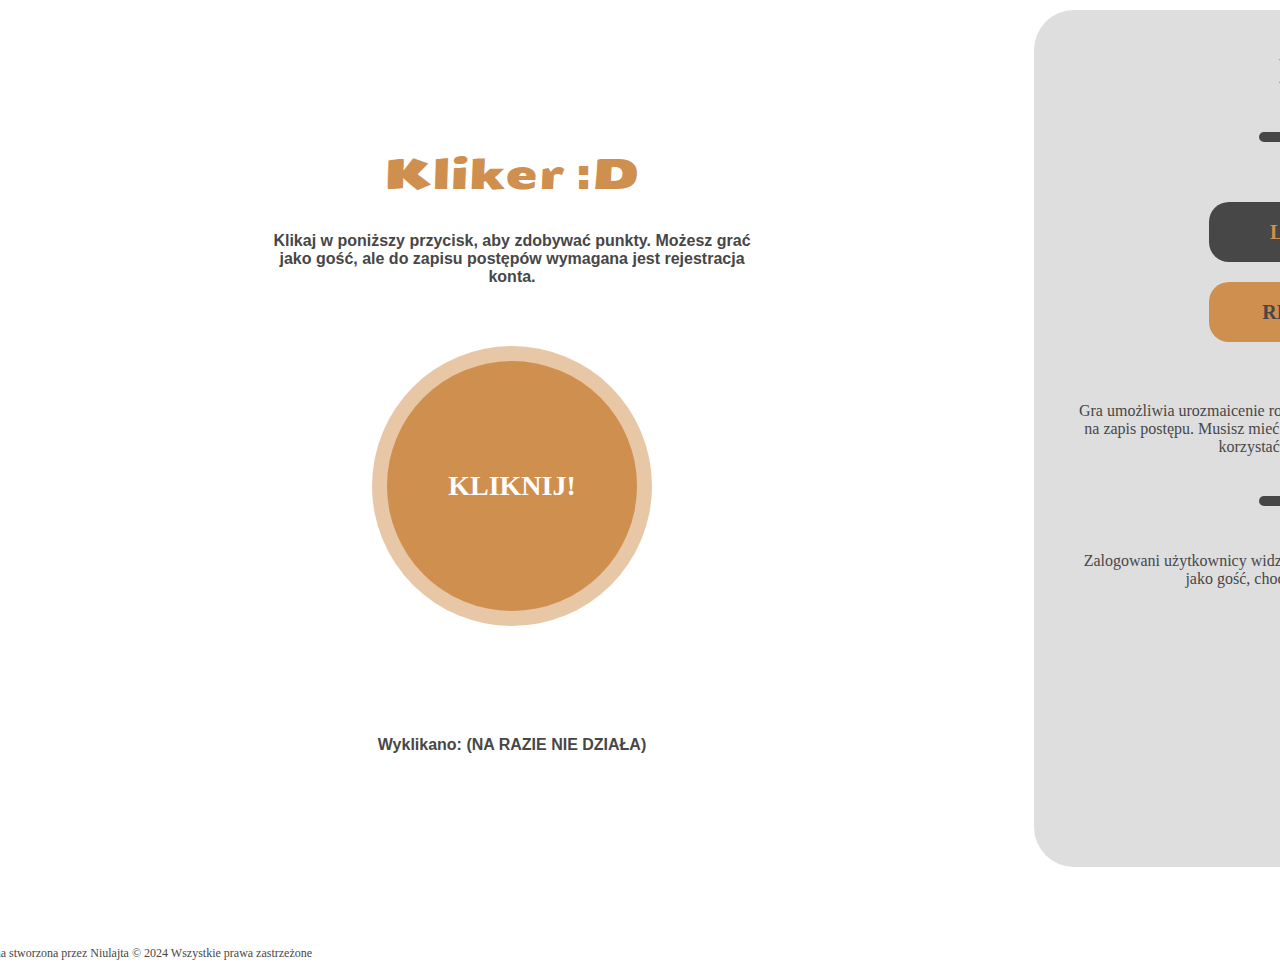
==== wwwroot/index.html @ db7d6076 "Dodano projekt z dysku do repozytorium" ====
﻿<!DOCTYPE html>
<html lang="pl">
    <head>
        <meta charset="utf-8" />
        <meta name="viewport" content="width=device-width, initial-scale=1.0">
        <link rel="stylesheet" href="css/style.css">
        <link rel="preconnect" href="https://fonts.googleapis.com">
        <link rel="preconnect" href="https://fonts.gstatic.com" crossorigin>
        <link href="https://fonts.googleapis.com/css2?family=Seymour+One&display=swap" rel="stylesheet">
        <title>Kliker - klikaj i wygrywaj</title>
    </head>

    <body>
        <div id="container">

            <div id="gamescreen">
                <h1 id="gameheader">Kliker :D</h1>
                <h3 id="gameinfoheader">Klikaj w poniższy przycisk, aby zdobywać punkty. Możesz grać jako gość, ale do zapisu postępów wymagana jest rejestracja konta.</h3>
                <div id="clicker">KLIKNIJ!</div>
                <h3 id="clickcountheader">Wyklikano: (NA RAZIE NIE DZIAŁA)</h3>
                <div id="footer">Strona stworzona przez Niulajta © 2024 Wszystkie prawa zastrzeżone</div>
            </div>

            <div id="secondaryscreen">
                <div id="panel">
                    <h3 id="panelmenuheader">MENU</h3>
                    <button id="loginsitebutton" class="mainrolebutton">LOGOWANIE</button>
                    <button id="registersitebutton" class="secondaryrolebutton">REJESTRACJA</button>
                    <p id="paneltext">
                        Gra umożliwia urozmaicenie
                        rozgrywki poprzez
                        kupowanie ulepszeń i
                        pozwala na zapis postępu.
                        Musisz mieć konto i logować się na nie,
                        jeśli chcesz w pełni korzystać
                        z funkcjonalności klikera.
                    </p>
                    <p id="paneltext2">
                        Zalogowani użytkownicy widzą
                        w tym miejscu inny panel,
                        możesz nadal grać jako gość,
                        chociaż pewnie będziesz żałować :)
                    </p>
                </div>
            </div>
            
        </div>
    </body>
</html>
---- wwwroot/css/style.css ----
﻿/*Style globalne*/
body 
{
    margin: 0px !important;
    padding: 0px !important;
    background-color: slategrey;
}

a
{
    color: #474747;
    font-family: Roboto;
    font-size: 14px;
}


/*Głowne komponenty na stronie*/
#container
{
    width: auto;
    height: 100vh;
    background-color: red;
}

#gamescreen
{
    position: relative;
    width: 80%;
    height: 972px;
    float: left;
    background-color: white;
}

#secondaryscreen
{
    position: relative;
    width: 20%;
    height: 972px;
    float: left;
    box-sizing: border-box;
    padding: 10px;
    background-color: white;
}

#loginscreen
{
    position: relative;
    width: 100%;
    height: 100%;
    box-sizing: border-box;
    padding: 10px;
    background-color: white;
}

#panel
{
    position: relative;
    overflow: hidden;
    display: flex;
    justify-content: flex-start;
    align-items: center;
    flex-direction: column;
    width: 600px;
    height: 90%;

    background-color: #dedede;
    border-radius: 40px;
}

#loginpanel
{
    position: relative;
    overflow: hidden;
    display: flex;
    justify-content: flex-start;
    align-items: center;
    flex-direction: column;
    width: 600px;
    height: 80%;
    margin: auto;
    margin-top: 100px;

    background-color: #dedede;
    border-radius: 40px;
}

#footer
{
    position: absolute;
    top: 98%;
    left: 14%;
    transform: translate(-50%, -50%);
    color: #474747;
    font-family: Roboto;
    font-size: 12px;
}



/*Nagłówki i akapity*/
#gameheader
{
    position: absolute;
    top: 15%;
    left: 50%;
    transform: translate(-50%, -50%);
    color: #cf8f4e;
    font-family: "Seymour One", serif;
    font-weight: 400;
    font-style: normal;
    font-size: 42px;
}

#gameinfoheader
{
    position: absolute;
    top: 25%;
    left: 50%;
    transform: translate(-50%, -50%);
    text-align: center;
    color: #474747;
    font-family: Arial;
    font-size: 16px;
}

#clickcountheader
{
    position: absolute;
    top: 75%;
    left: 50%;
    transform: translate(-50%, -50%);
    text-align: center;
    color: #474747;
    font-family: Arial;
    font-size: 16px;
}

#panelmenuheader
{
    position: relative;
    margin-top: 40px;
    margin-bottom: 20px; /* Odstęp między nagłówkiem a separatorem */
    text-align: center;
    font-size: 36px;
    color: #474747;
    font-family: Verdana;
}
    #panelmenuheader::after
    {
        content: "";
        display: block;
        width: 150px;
        height: 10px;
        background-color: #474747;
        border-radius: 10px;
        margin: 40px auto; /* Wyrównanie do środka i odstęp od tekstu */
    }

#loginpanelheader
{
    position: relative;
    margin-top: 40px;
    margin-bottom: 20px; /* Odstęp między nagłówkiem a separatorem */
    text-align: center;
    font-size: 36px;
    color: #474747;
    font-family: Verdana;
}

    #loginpanelheader::after
    {
        content: "";
        display: block;
        width: 150px;
        height: 10px;
        background-color: #474747;
        border-radius: 10px;
        margin: 40px auto; /* Wyrównanie do środka i odstęp od tekstu */
    }
    
#paneltext
{
    position: relative;
    margin-top: 60px;
    margin-left: 40px;
    margin-right: 40px;
    text-align: center;
    font-family: Roboto;
    font-size: 16px;
    color: #474747;
}
    #paneltext::after
    {
        content: "";
        display: block;
        width: 150px;
        height: 10px;
        background-color: #474747;
        border-radius: 10px;
        margin: 40px auto 0px; /* Wyrównanie do środka i odstęp od tekstu */
    }

#paneltext2
{
    position: relative;
    margin-top: 30px;
    margin-left: 40px;
    margin-right: 40px;
    text-align: center;
    font-family: Roboto;
    font-size: 16px;
    color: #474747;
}



/*Przyciski i aktywne elementy*/
#clicker
{
    position: absolute;
    top: 50%;
    left: 50%;
    transform: translate(-50%, -50%);
    height: 250px;
    width: 250px;
    line-height: 250px;

    background-color: #cf8f4e;
    border-radius: 50%;
    box-shadow: 0 0 0 15px rgba(207, 143, 78, 0.5);

    text-align: center;
    font-weight: bold;
    border-radius: 50%;
    font-size: 28px;
    font-family: Roboto;
    color: white;
    text-align: center;
    
    cursor: pointer;
    user-select: none;
    transition: 0.1s;
}
    #clicker:hover
    {
        background-color: #be7e3d;
        box-shadow: 0 0 0 10px rgba(207, 143, 78, 0.75);
    }
    #clicker:active
    {
        background-color: #df9f5f;
        box-shadow: 0 0 0 8px rgba(207, 143, 78, 0.75);
    }


#loginsitebutton
{
    position: relative;
    width: 250px;
    height: 60px;

    background-color: #474747;
    color: #cf8f4e;
    font-family: Verdana;
    font-size: 20px;
    font-weight: 800;

    border: none;
    border-radius: 20px;
    cursor: pointer;
    transition: 0.2s;
}
    #loginsitebutton:hover
    {
        color: white;
    }

#registersitebutton
{
    position: relative;
    width: 250px;
    height: 60px;
    margin-top: 20px;

    background-color: #cf8f4e;
    color: #474747;
    font-family: Verdana;
    font-size: 20px;
    font-weight: 800;

    border: none;
    border-radius: 20px;
    cursor: pointer;
    transition: 0.2s;
}
    #registersitebutton:hover
    {
        background-color: #474747;
        color: white;
    }

#signinbutton
{
    position: relative;
    width: 250px;
    height: 60px;
    margin-top: 20px;
    margin-bottom: 10px;
    background-color: #cf8f4e;
    color: #474747;
    font-family: Verdana;
    font-size: 20px;
    font-weight: 800;
    border: none;
    border-radius: 20px;
    cursor: pointer;
    transition: 0.2s;
}

    #signinbutton:hover
    {
        background-color: #474747;
        color: white;
    }

#signupbutton
{
    position: relative;
    width: 250px;
    height: 60px;
    margin-top: 10px;
    margin-bottom: 40px;
    background-color: #474747;
    color: #cf8f4e;
    font-family: Verdana;
    font-size: 20px;
    font-weight: 800;
    border: none;
    border-radius: 20px;
    cursor: pointer;
    transition: 0.2s;
}

    #signupbutton:hover
    {
        color: white;
    }

#loginform
{
    position: relative;
    display: flex;
    width: 60%;
    align-content: center;
    justify-content: flex-start;
    align-items: center;
    flex-direction: column;
    color: #474747;
}

    #loginform input
    {
        width: 100%;
        margin-bottom: 15px;
        padding: 15px;
        border: none;
        border-radius: 14px;
        box-sizing: border-box;
        color: #474747;
        font-size: 22px;
        transition: border-color 0.3s;
    }
        #loginform input:focus
        {
            outline: solid;
            outline-width: 2px;
            outline-color: #474747;
        }

#passwordinput
{
    margin-top: 10px;
}

#passwordrecoverylink::after
{
    content: "";
    display: block;
    width: 150px;
    height: 10px;
    background-color: #474747;
    border-radius: 10px;
    margin: 60px auto 0px; /* Wyrównanie do środka i odstęp od tekstu */
}

#registernewaccountlink
{
    margin-top: 50px;
}
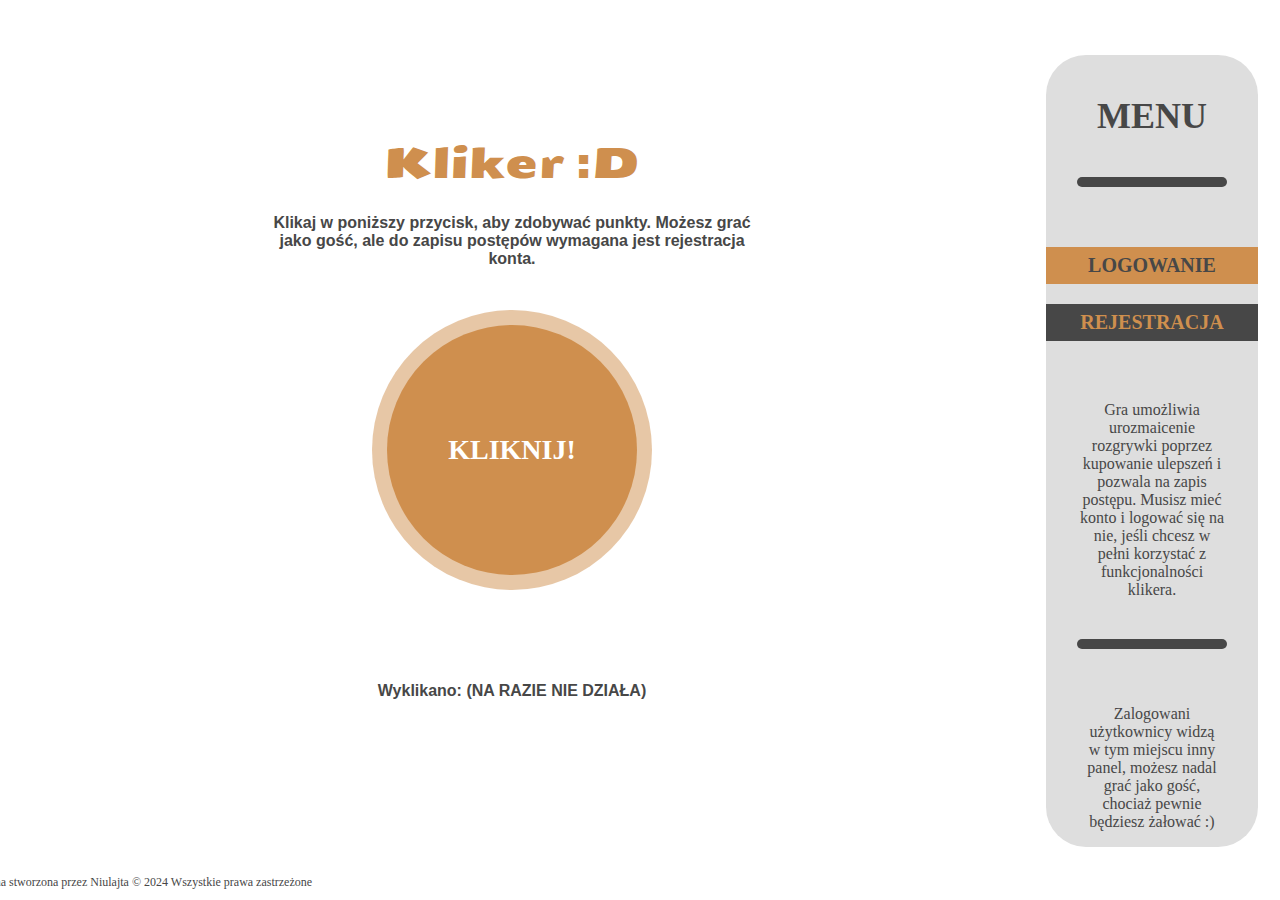
==== commit 0d8a3418: "Refaktoryzacja arkuszy CSS, zastosowanie klas HTML" ====
--- a/wwwroot/index.html
+++ b/wwwroot/index.html
@@ -10,23 +10,23 @@
         <title>Kliker - klikaj i wygrywaj</title>
     </head>
 
-    <body>
+    <body class="main_page">
         <div id="container">
 
-            <div id="gamescreen">
-                <h1 id="gameheader">Kliker :D</h1>
-                <h3 id="gameinfoheader">Klikaj w poniższy przycisk, aby zdobywać punkty. Możesz grać jako gość, ale do zapisu postępów wymagana jest rejestracja konta.</h3>
+            <div id="game_screen" class="screen">
+                <h1 id="main_header">Kliker :D</h1>
+                <h3 id="gameinfo_header" class="game_header">Klikaj w poniższy przycisk, aby zdobywać punkty. Możesz grać jako gość, ale do zapisu postępów wymagana jest rejestracja konta.</h3>
                 <div id="clicker">KLIKNIJ!</div>
-                <h3 id="clickcountheader">Wyklikano: (NA RAZIE NIE DZIAŁA)</h3>
-                <div id="footer">Strona stworzona przez Niulajta © 2024 Wszystkie prawa zastrzeżone</div>
+                <h3 id="clickcount_header" class="game_header">Wyklikano: (NA RAZIE NIE DZIAŁA)</h3>
+                <div id="main_footer" class="footer">Strona stworzona przez Niulajta © 2024 Wszystkie prawa zastrzeżone</div>
             </div>
 
-            <div id="secondaryscreen">
-                <div id="panel">
-                    <h3 id="panelmenuheader">MENU</h3>
-                    <button id="loginsitebutton" class="mainrolebutton">LOGOWANIE</button>
-                    <button id="registersitebutton" class="secondaryrolebutton">REJESTRACJA</button>
-                    <p id="paneltext">
+            <div id="secondary_screen" class="screen">
+                <div id="main_panel" class="panel">
+                    <h3 id="panelmenu_header" class="panel_header separator">MENU</h3>
+                    <button id="login_button" class="mainrole_button">LOGOWANIE</button>
+                    <button id="register_button" class="secondaryrole_button">REJESTRACJA</button>
+                    <p id="mainpanel_text1" class="panel_text separator">
                         Gra umożliwia urozmaicenie
                         rozgrywki poprzez
                         kupowanie ulepszeń i
@@ -35,7 +35,7 @@
                         jeśli chcesz w pełni korzystać
                         z funkcjonalności klikera.
                     </p>
-                    <p id="paneltext2">
+                    <p id="mainpanel_text2" class="panel_text">
                         Zalogowani użytkownicy widzą
                         w tym miejscu inny panel,
                         możesz nadal grać jako gość,
--- a/wwwroot/css/style.css
+++ b/wwwroot/css/style.css
@@ -11,7 +11,58 @@
     color: #474747;
     font-family: Roboto;
     font-size: 14px;
-}
+    transition: 0.1s;
+}
+    a:hover
+    {
+        color: black;
+    }
+
+button
+{
+    position: relative;
+    width: 250px;
+    height: 60px;
+    font-family: Verdana;
+    font-size: 20px;
+    font-weight: 800;
+    border: none;
+    border-radius: 20px;
+    cursor: pointer;
+    transition: 0.2s;
+}
+
+form
+{
+    position: relative;
+    width: 60%;
+    display: flex;
+    align-content: center;
+    justify-content: flex-start;
+    align-items: center;
+    flex-direction: column;
+    color: #474747;
+}
+
+input
+{
+    width: 120%;
+    margin-bottom: 15px;
+    padding: 15px;
+    border: none;
+    border-radius: 14px;
+    box-sizing: border-box;
+    color: #474747;
+    font-size: 22px;
+    transition: border-color 0.3s;
+}
+    input:focus
+    {
+        outline: solid;
+        outline-width: 2px;
+        outline-color: #474747;
+    }
+
 
 
 /*Głowne komponenty na stronie*/
@@ -22,69 +73,63 @@
     background-color: red;
 }
 
-#gamescreen
-{
-    position: relative;
-    width: 80%;
-    height: 972px;
-    float: left;
+.screen
+{
+    position: relative;
+    width: 100%;
+    height: 100%;
     background-color: white;
-}
-
-#secondaryscreen
-{
-    position: relative;
-    width: 20%;
-    height: 972px;
-    float: left;
     box-sizing: border-box;
     padding: 10px;
-    background-color: white;
-}
-
-#loginscreen
-{
-    position: relative;
-    width: 100%;
-    height: 100%;
-    box-sizing: border-box;
-    padding: 10px;
-    background-color: white;
-}
-
-#panel
-{
-    position: relative;
+}
+
+#game_screen
+{
+    width: 80%;
+    float: left;
+}
+
+#secondary_screen
+{
+    width: 20%;
+    float: left;
+}
+
+.panel
+{
+    position: relative;
+    margin: auto;
     overflow: hidden;
     display: flex;
     justify-content: flex-start;
     align-items: center;
     flex-direction: column;
+    background-color: #dedede;
+    border-radius: 40px;
+}
+
+#main_panel
+{
+    width: 90%;
+    height: 90%;
+    margin-top: 45px;
+}
+
+#login_panel
+{
+    width: 600px;
+    height: 80%;
+    margin-top: 100px;
+}
+
+#register_panel
+{
     width: 600px;
     height: 90%;
-
-    background-color: #dedede;
-    border-radius: 40px;
-}
-
-#loginpanel
-{
-    position: relative;
-    overflow: hidden;
-    display: flex;
-    justify-content: flex-start;
-    align-items: center;
-    flex-direction: column;
-    width: 600px;
-    height: 80%;
-    margin: auto;
-    margin-top: 100px;
-
-    background-color: #dedede;
-    border-radius: 40px;
-}
-
-#footer
+    margin-top: 50px;
+}
+
+.footer
 {
     position: absolute;
     top: 98%;
@@ -98,7 +143,7 @@
 
 
 /*Nagłówki i akapity*/
-#gameheader
+#main_header
 {
     position: absolute;
     top: 15%;
@@ -111,106 +156,98 @@
     font-size: 42px;
 }
 
-#gameinfoheader
+.separator::after /*pseudoklasa dodawana do obiektów z separatorem - takim pseudoelementem*/
+{
+    content: "";
+    display: block;
+    width: 150px;
+    height: 10px;
+    background-color: #474747;
+    border-radius: 10px;
+    margin: 40px auto;
+}
+
+.game_header
 {
     position: absolute;
+    transform: translate(-50%, -50%);
+    text-align: center;
+    color: #474747;
+    font-family: Arial;
+    font-size: 16px;
+}
+
+#gameinfo_header
+{
     top: 25%;
     left: 50%;
-    transform: translate(-50%, -50%);
-    text-align: center;
-    color: #474747;
-    font-family: Arial;
-    font-size: 16px;
-}
-
-#clickcountheader
-{
-    position: absolute;
+}
+
+#clickcount_header
+{
     top: 75%;
     left: 50%;
-    transform: translate(-50%, -50%);
-    text-align: center;
-    color: #474747;
-    font-family: Arial;
+}
+
+.panel_header
+{
+    position: relative;
+    margin-top: 40px;
+    margin-bottom: 20px;
+    text-align: center;
+    font-size: 36px;
+    color: #474747;
+    font-family: Verdana;
+}
+    
+.panel_text
+{
+    position: relative;
+    margin-left: 40px;
+    margin-right: 40px;
+    text-align: center;
+    font-family: Roboto;
     font-size: 16px;
-}
-
-#panelmenuheader
-{
-    position: relative;
-    margin-top: 40px;
-    margin-bottom: 20px; /* Odstęp między nagłówkiem a separatorem */
-    text-align: center;
-    font-size: 36px;
-    color: #474747;
-    font-family: Verdana;
-}
-    #panelmenuheader::after
-    {
+    color: #474747;
+}
+
+#mainpanel_text1
+{
+    margin-top: 60px;
+}
+
+#mainpanel_text2
+{
+    margin-top: 0px;
+}
+
+#registernewaccount_text
+{
+    margin-top: 50px;
+    font-size: 14px;
+    transition: 0.1s;
+}
+
+#loginsite_text
+{
+    margin-top: 20px;
+    font-size: 14px;
+    transition: 0.1s;
+}
+   #loginsite_text::before /*separator*/
+   {
+        position: absolute;
+        top: -50px;
+        left: 50%;
+        transform: translateX(-50%);
         content: "";
         display: block;
         width: 150px;
         height: 10px;
         background-color: #474747;
         border-radius: 10px;
-        margin: 40px auto; /* Wyrównanie do środka i odstęp od tekstu */
-    }
-
-#loginpanelheader
-{
-    position: relative;
-    margin-top: 40px;
-    margin-bottom: 20px; /* Odstęp między nagłówkiem a separatorem */
-    text-align: center;
-    font-size: 36px;
-    color: #474747;
-    font-family: Verdana;
-}
-
-    #loginpanelheader::after
-    {
-        content: "";
-        display: block;
-        width: 150px;
-        height: 10px;
-        background-color: #474747;
-        border-radius: 10px;
-        margin: 40px auto; /* Wyrównanie do środka i odstęp od tekstu */
-    }
-    
-#paneltext
-{
-    position: relative;
-    margin-top: 60px;
-    margin-left: 40px;
-    margin-right: 40px;
-    text-align: center;
-    font-family: Roboto;
-    font-size: 16px;
-    color: #474747;
-}
-    #paneltext::after
-    {
-        content: "";
-        display: block;
-        width: 150px;
-        height: 10px;
-        background-color: #474747;
-        border-radius: 10px;
-        margin: 40px auto 0px; /* Wyrównanie do środka i odstęp od tekstu */
-    }
-
-#paneltext2
-{
-    position: relative;
-    margin-top: 30px;
-    margin-left: 40px;
-    margin-right: 40px;
-    text-align: center;
-    font-family: Roboto;
-    font-size: 16px;
-    color: #474747;
-}
+        margin: 0px auto 50px;
+   }
 
 
 
@@ -252,148 +289,62 @@
         box-shadow: 0 0 0 8px rgba(207, 143, 78, 0.75);
     }
 
-
-#loginsitebutton
-{
-    position: relative;
-    width: 250px;
-    height: 60px;
-
+.mainrole_button
+{
+    background-color: #cf8f4e;
+    color: #474747;
+}
+    .mainrole_button:hover
+    {
+        background-color: #474747;
+        color: white;
+    }
+
+.secondaryrole_button
+{
     background-color: #474747;
     color: #cf8f4e;
-    font-family: Verdana;
-    font-size: 20px;
-    font-weight: 800;
-
-    border: none;
-    border-radius: 20px;
-    cursor: pointer;
-    transition: 0.2s;
-}
-    #loginsitebutton:hover
-    {
+}
+    .secondaryrole_button:hover
+    {
+        background-color: #363636;
         color: white;
     }
 
-#registersitebutton
-{
-    position: relative;
-    width: 250px;
-    height: 60px;
+.main_page .secondaryrole_button
+{
     margin-top: 20px;
-
-    background-color: #cf8f4e;
-    color: #474747;
-    font-family: Verdana;
-    font-size: 20px;
-    font-weight: 800;
-
-    border: none;
-    border-radius: 20px;
-    cursor: pointer;
-    transition: 0.2s;
-}
-    #registersitebutton:hover
-    {
-        background-color: #474747;
-        color: white;
-    }
-
-#signinbutton
-{
-    position: relative;
-    width: 250px;
-    height: 60px;
-    margin-top: 20px;
+}
+
+.login_page .mainrole_button
+{
+    margin-top: 30px;
     margin-bottom: 10px;
-    background-color: #cf8f4e;
-    color: #474747;
-    font-family: Verdana;
-    font-size: 20px;
-    font-weight: 800;
-    border: none;
-    border-radius: 20px;
-    cursor: pointer;
-    transition: 0.2s;
-}
-
-    #signinbutton:hover
-    {
-        background-color: #474747;
-        color: white;
-    }
-
-#signupbutton
-{
-    position: relative;
-    width: 250px;
-    height: 60px;
-    margin-top: 10px;
-    margin-bottom: 40px;
-    background-color: #474747;
-    color: #cf8f4e;
-    font-family: Verdana;
-    font-size: 20px;
-    font-weight: 800;
-    border: none;
-    border-radius: 20px;
-    cursor: pointer;
-    transition: 0.2s;
-}
-
-    #signupbutton:hover
-    {
-        color: white;
-    }
-
-#loginform
-{
-    position: relative;
-    display: flex;
-    width: 60%;
-    align-content: center;
-    justify-content: flex-start;
-    align-items: center;
-    flex-direction: column;
-    color: #474747;
-}
-
-    #loginform input
-    {
-        width: 100%;
-        margin-bottom: 15px;
-        padding: 15px;
-        border: none;
-        border-radius: 14px;
-        box-sizing: border-box;
-        color: #474747;
-        font-size: 22px;
-        transition: border-color 0.3s;
-    }
-        #loginform input:focus
-        {
-            outline: solid;
-            outline-width: 2px;
-            outline-color: #474747;
-        }
-
-#passwordinput
-{
-    margin-top: 10px;
-}
-
-#passwordrecoverylink::after
-{
-    content: "";
-    display: block;
-    width: 150px;
-    height: 10px;
-    background-color: #474747;
-    border-radius: 10px;
+}
+
+.login_page .secondaryrole_button
+{
+    margin-bottom: 30px;
+}
+
+.register_page .mainrole_button
+{
+    margin-top: 30px;
+    margin-bottom: 90px;
+}
+
+.register_page .secondaryrole_button
+{
+    margin-top: 0px;
+    margin-bottom: 30px;
+}
+
+.login_page #username_input
+{
+    margin-bottom: 15px;
+}
+
+#passwordrecovery_link::after
+{
     margin: 60px auto 0px; /* Wyrównanie do środka i odstęp od tekstu */
-}
-
-#registernewaccountlink
-{
-    margin-top: 50px;
 }